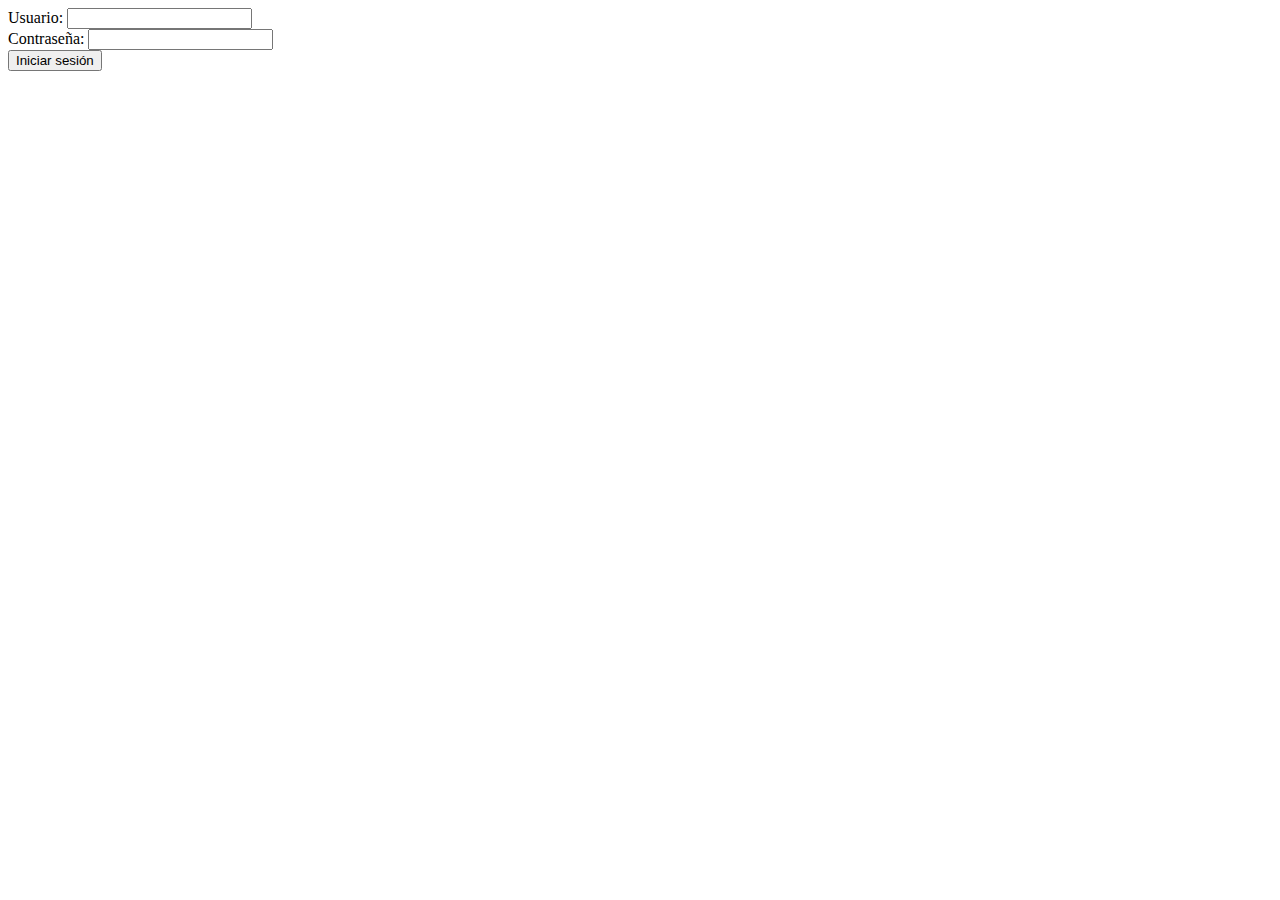
==== html/login.html @ cb2816bc "por que no se sube" ====
<!DOCTYPE html>
<html lang="en">

<head>
    <meta charset="UTF-8">
    <meta name="viewport" content="width=device-width, initial-scale=1.0">
    <title>Document</title>
</head>

<body>
    <form id="loginForm">
        <label for="username">Usuario:</label>
        <input type="text" id="username">
        <br>
        <label for="password">Contraseña:</label>
        <input type="password" id="password">
        <br>
        <button type="button" onclick="manejarLogin()">Iniciar sesión</button>
    </form>

    <script src="../js/login.js"></script>
</body>

</html>
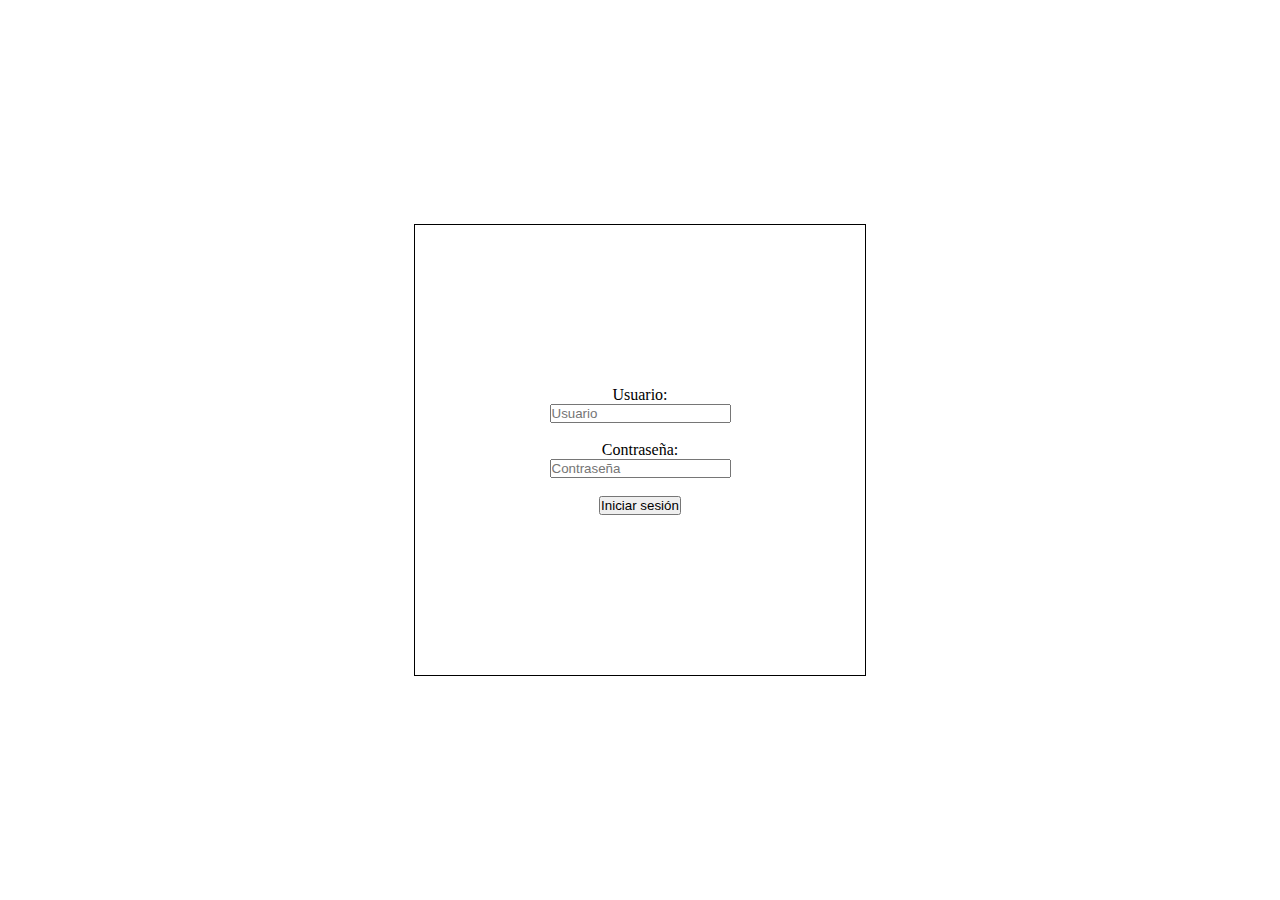
==== commit 81ffd3a3: "css login" ====
--- a/html/login.html
+++ b/html/login.html
@@ -5,15 +5,16 @@
     <meta charset="UTF-8">
     <meta name="viewport" content="width=device-width, initial-scale=1.0">
     <title>Document</title>
+    <link rel="stylesheet" href="../css/login.css">
 </head>
 
 <body>
-    <form id="loginForm">
+    <form id="loginForm" class="form">
         <label for="username">Usuario:</label>
-        <input type="text" id="username">
+        <input type="text" id="username" placeholder="Usuario">
         <br>
         <label for="password">Contraseña:</label>
-        <input type="password" id="password">
+        <input type="password" id="password" placeholder="Contraseña">
         <br>
         <button type="button" onclick="manejarLogin()">Iniciar sesión</button>
     </form>
--- a/css/login.css
+++ b/css/login.css
@@ -0,0 +1,19 @@
+* {
+  margin: 0;
+  padding: 0;
+}
+body {
+  height: 100vh;
+  display: flex;
+  justify-content: center;
+  align-items: center;
+}
+.form {
+  width: 50vh;
+  height: 50vh;
+  border: 1px solid black;
+  display: flex;
+  flex-direction: column;
+  align-items: center;
+  justify-content: center;
+}
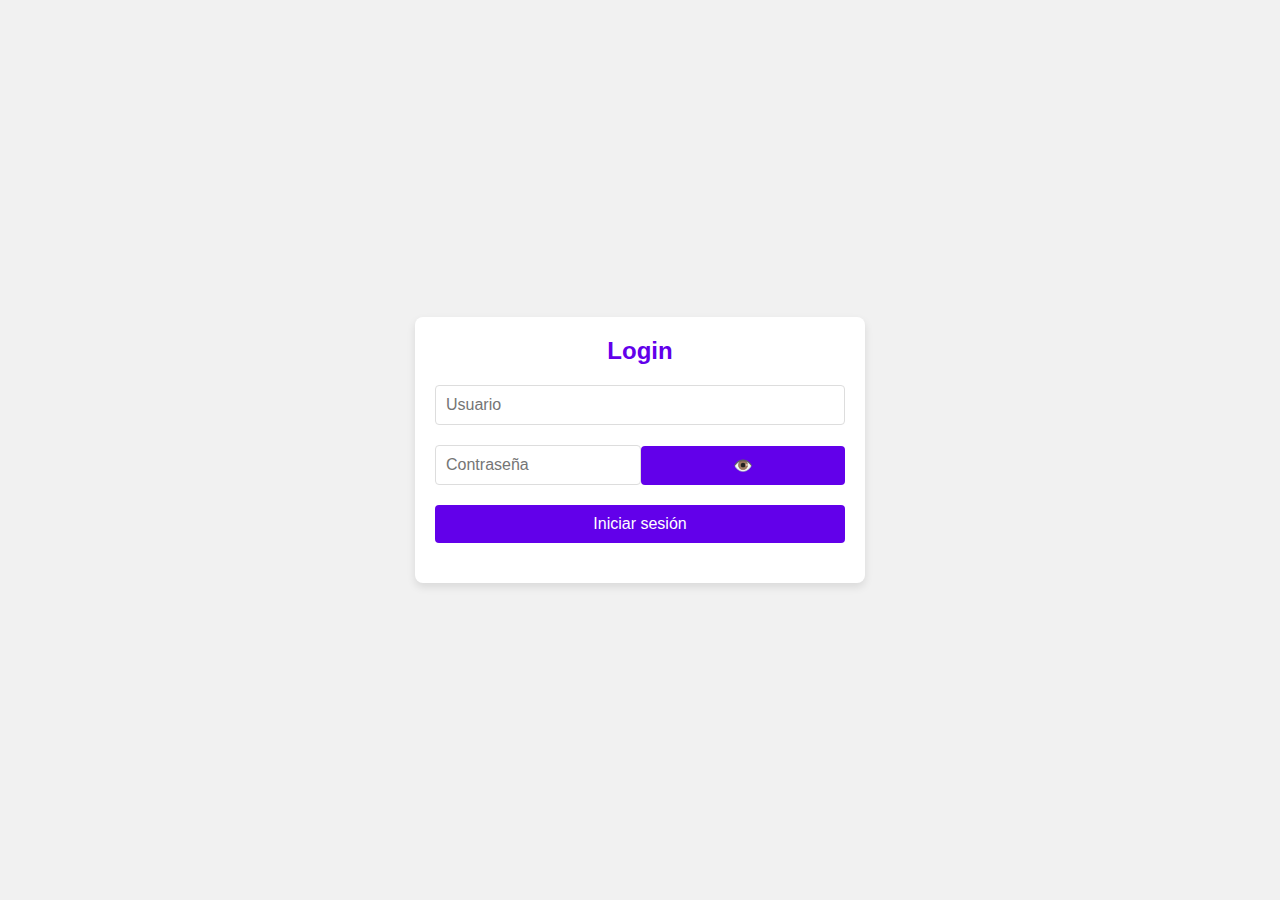
==== commit 5a34434c: "stylos css" ====
--- a/html/login.html
+++ b/html/login.html
@@ -4,20 +4,22 @@
 <head>
     <meta charset="UTF-8">
     <meta name="viewport" content="width=device-width, initial-scale=1.0">
-    <title>Document</title>
+    <title>Login</title>
     <link rel="stylesheet" href="../css/login.css">
 </head>
 
 <body>
-    <form id="loginForm" class="form">
-        <label for="username">Usuario:</label>
+    <div class="form">
+        <h2>Login</h2>
         <input type="text" id="username" placeholder="Usuario">
-        <br>
-        <label for="password">Contraseña:</label>
-        <input type="password" id="password" placeholder="Contraseña">
-        <br>
-        <button type="button" onclick="manejarLogin()">Iniciar sesión</button>
-    </form>
+        <div class="password-container">
+            <input type="password" id="password" placeholder="Contraseña">
+            <button type="button" class="ojoPassword" onclick="mostrarPassword()">
+                👁️
+            </button>
+        </div>
+        <button type="button" onclick="manejarLogin()" class="ojoPassword">Iniciar sesión</button>
+    </div>
 
     <script src="../js/login.js"></script>
 </body>
--- a/css/login.css
+++ b/css/login.css
@@ -1,19 +1,72 @@
 * {
   margin: 0;
   padding: 0;
+  box-sizing: border-box;
 }
+
 body {
   height: 100vh;
   display: flex;
   justify-content: center;
   align-items: center;
+  background-color: #f1f1f1;
+  font-family: "Poppins", sans-serif;
 }
+
 .form {
   width: 50vh;
-  height: 50vh;
-  border: 1px solid black;
+  padding: 20px;
+  border-radius: 8px;
+  box-shadow: 0 4px 8px rgba(0, 0, 0, 0.1);
+  background-color: white;
   display: flex;
   flex-direction: column;
   align-items: center;
   justify-content: center;
 }
+
+.form h2 {
+  margin-bottom: 20px;
+  font-size: 1.5rem;
+  color: #6200ea;
+}
+
+.form input {
+  width: 100%;
+  padding: 10px;
+  margin-bottom: 20px;
+  border: 1px solid #ddd;
+  border-radius: 4px;
+  font-size: 1rem;
+}
+.ojoPassword{
+  width: 100%;
+  padding: 10px;
+  margin-bottom: 20px;
+  border: 1px solid #ddd;
+  border-radius: 4px;
+  font-size: 1rem;
+
+}
+
+.password-container {
+  position: relative;
+  width: 100%;
+  display: flex;
+  align-items: center;
+}
+
+
+.form button {
+  border: none;
+  background-color: #6200ea;
+  color: white;
+  font-size: 1rem;
+  cursor: pointer;
+  border-radius: 4px;
+  transition: background-color 0.3s ease;
+}
+
+.form button:hover {
+  background-color: #3700b3;
+}
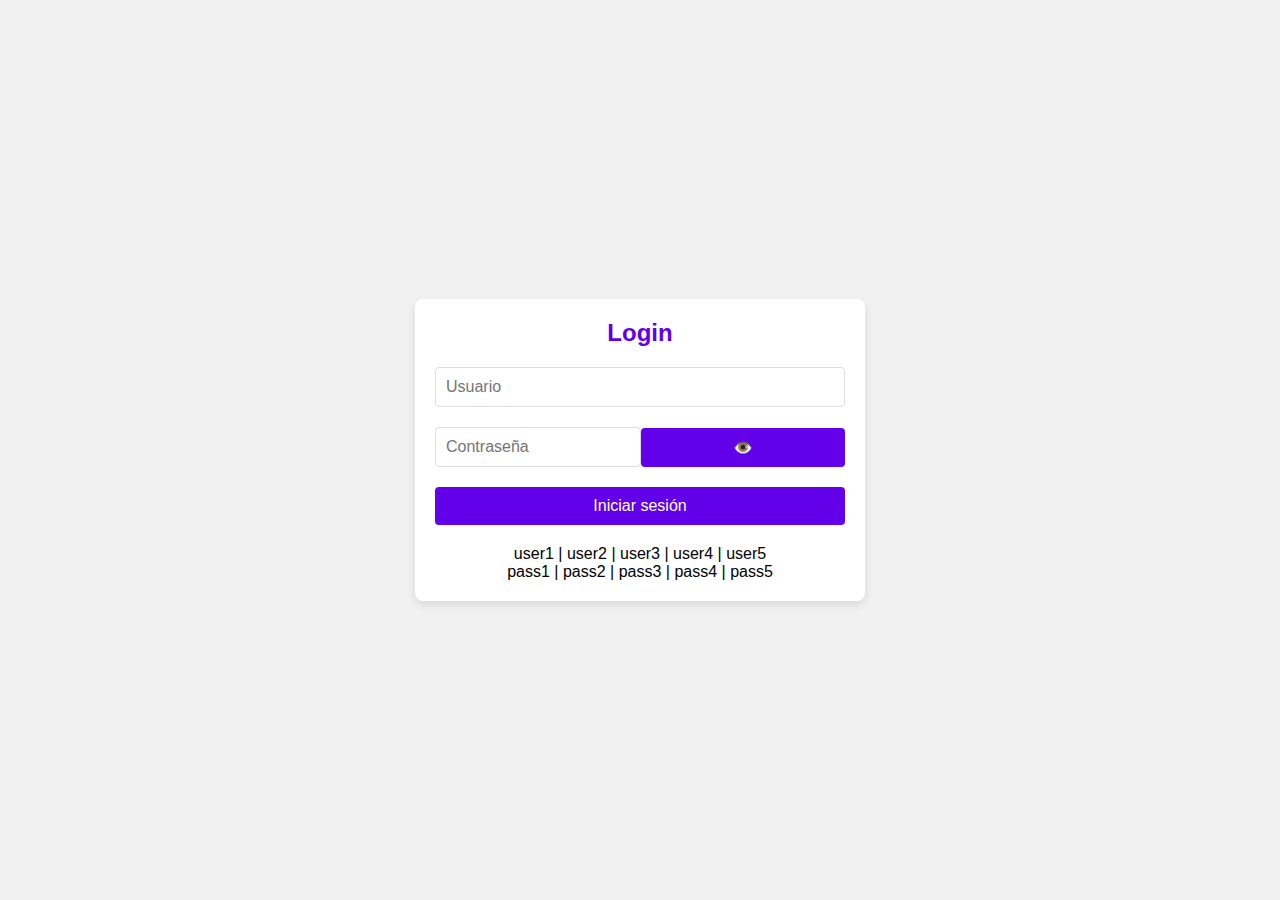
==== commit f4a6b7da: "Cambios" ====
--- a/html/login.html
+++ b/html/login.html
@@ -19,6 +19,8 @@
             </button>
         </div>
         <button type="button" onclick="manejarLogin()" class="ojoPassword">Iniciar sesión</button>
+        <div id="mensaje">mensaje</div>
+        <div id="mensaje2">mensaje</div>
     </div>
 
     <script src="../js/login.js"></script>
--- a/css/login.css
+++ b/css/login.css
@@ -39,14 +39,13 @@
   border-radius: 4px;
   font-size: 1rem;
 }
-.ojoPassword{
+.ojoPassword {
   width: 100%;
   padding: 10px;
   margin-bottom: 20px;
   border: 1px solid #ddd;
   border-radius: 4px;
   font-size: 1rem;
-
 }
 
 .password-container {
@@ -55,7 +54,6 @@
   display: flex;
   align-items: center;
 }
-
 
 .form button {
   border: none;
